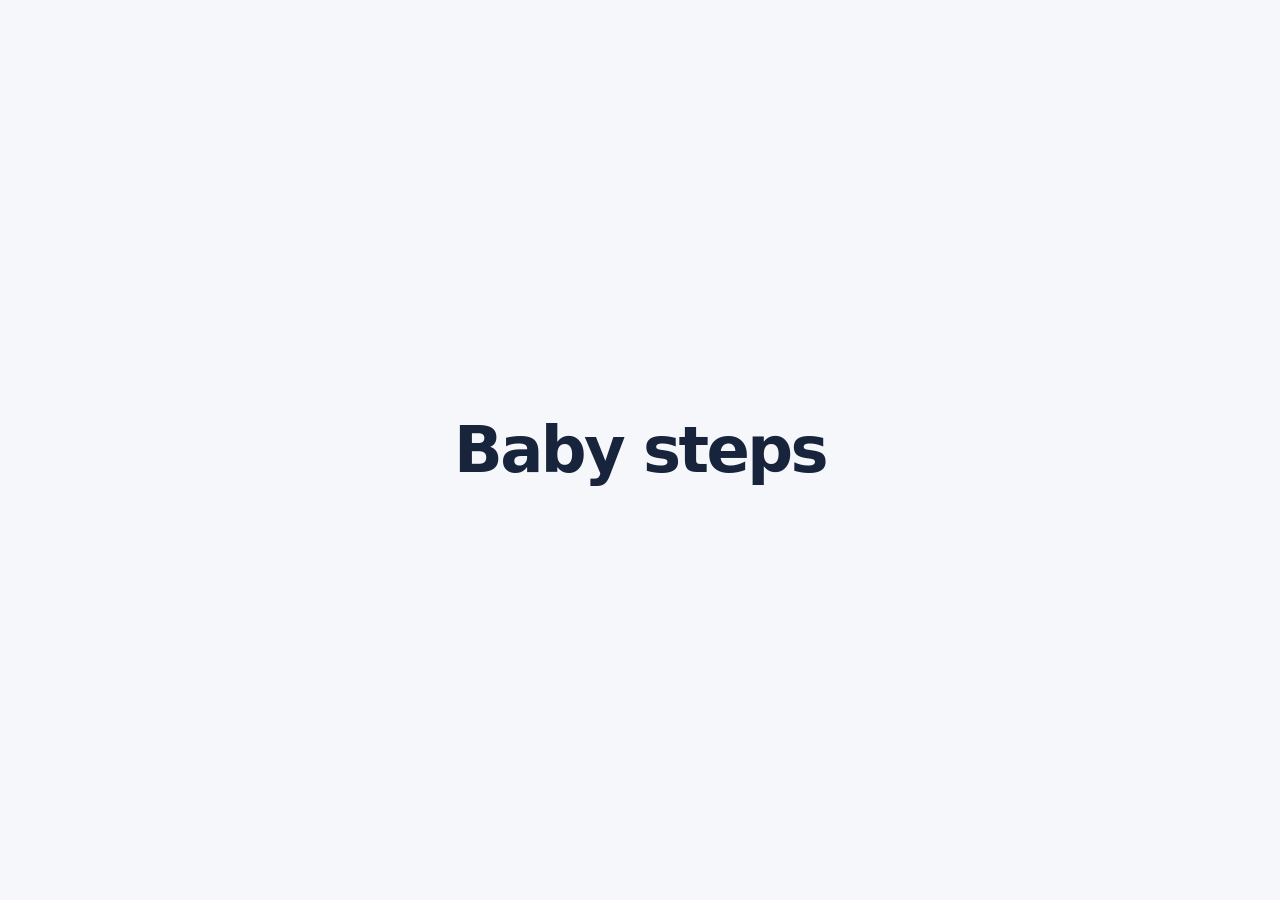
==== index.html @ 603d2622 "Baby step" ====
<!doctype html>
<html lang="en">
  <head>
    <meta charset="UTF-8">
    <meta name="viewport" content="width=device-width, initial-scale=1">
    <title>Hello World!</title>
    <link rel="stylesheet" href="./style.css">
  </head>
  <body>
    <h1>Baby steps</h1>
  </body>
</html>
---- style.css ----
:root {
  color-scheme: light;
  font-family: system-ui, -apple-system, BlinkMacSystemFont, "Segoe UI", sans-serif;
  color: #17243b;
  background: #f5f7fb;
}

* { box-sizing: border-box; }

body {
  margin: 0;
  min-height: 100vh;
  display: grid;
  place-items: center;
  padding: 24px;
}

h1 {
  margin: 0;
  font-size: clamp(2.5rem, 8vw, 4rem);
  line-height: 1.1;
  letter-spacing: -0.04em;
}
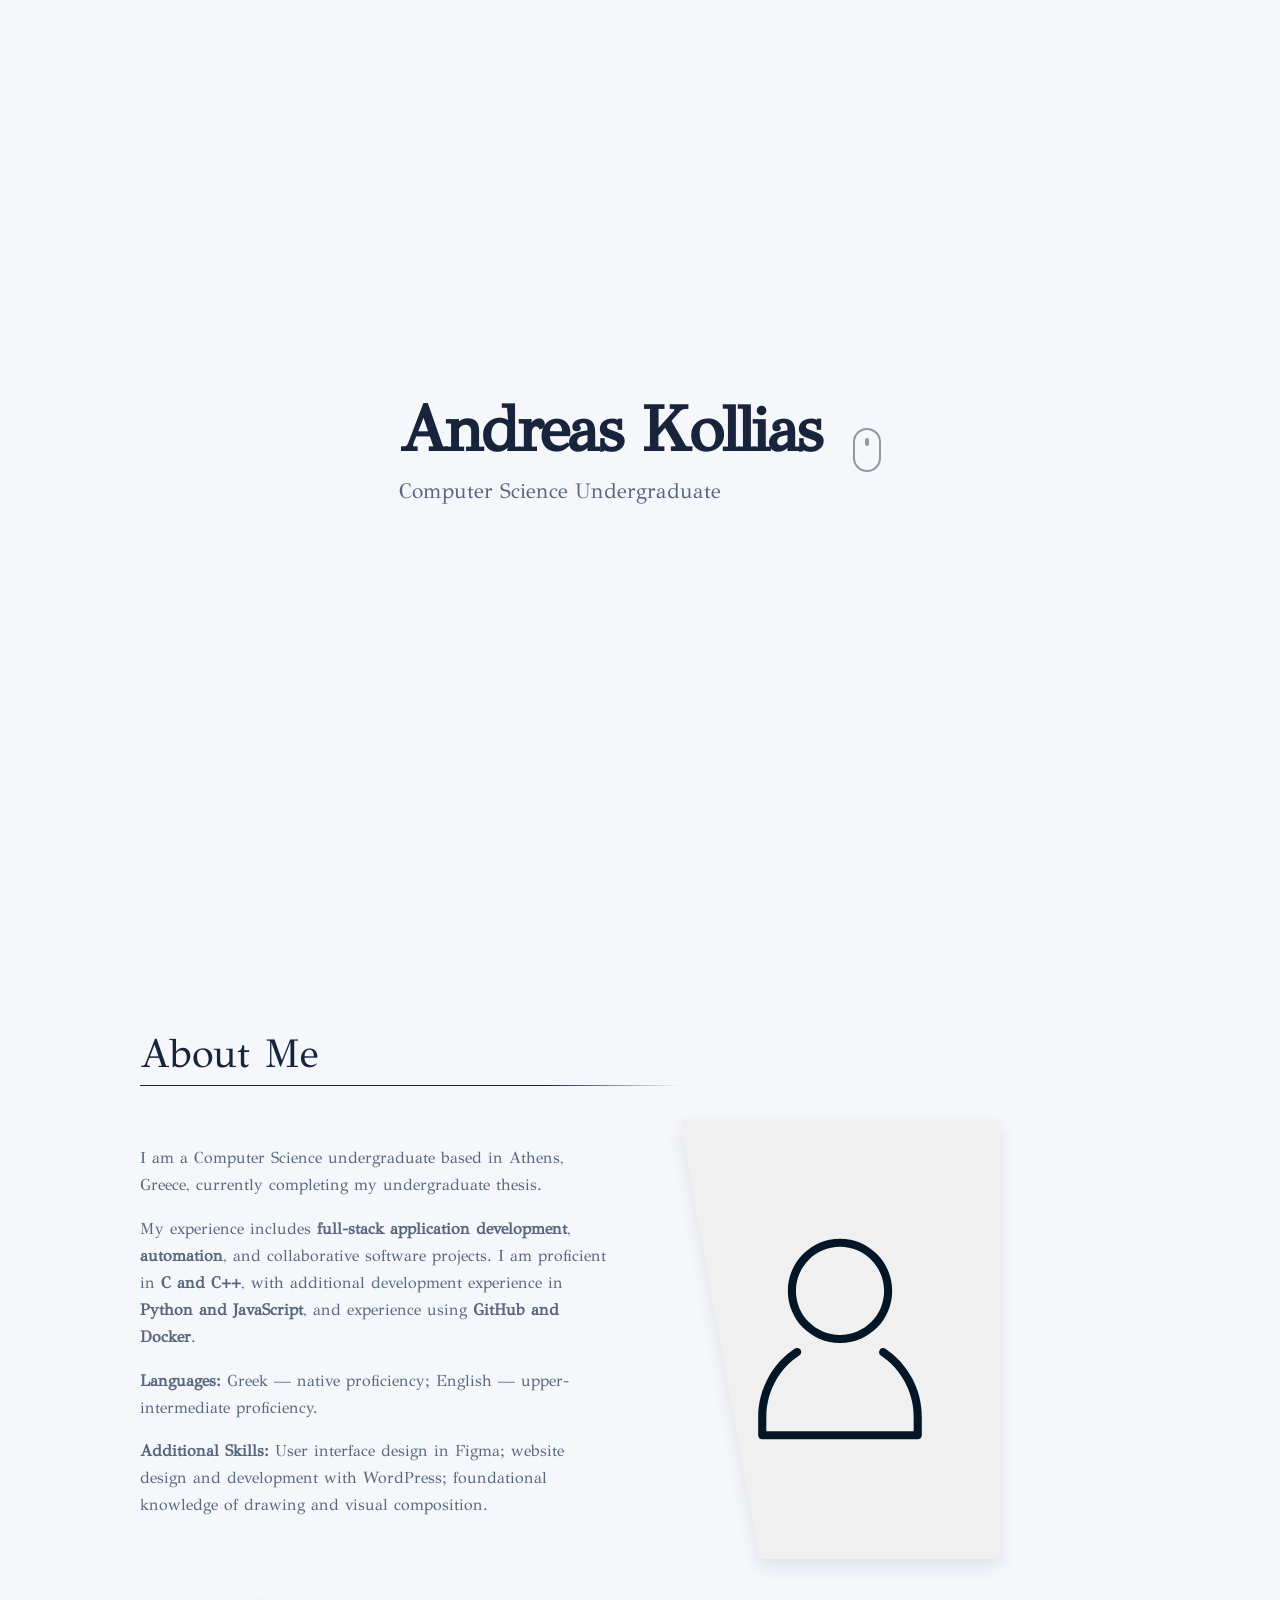
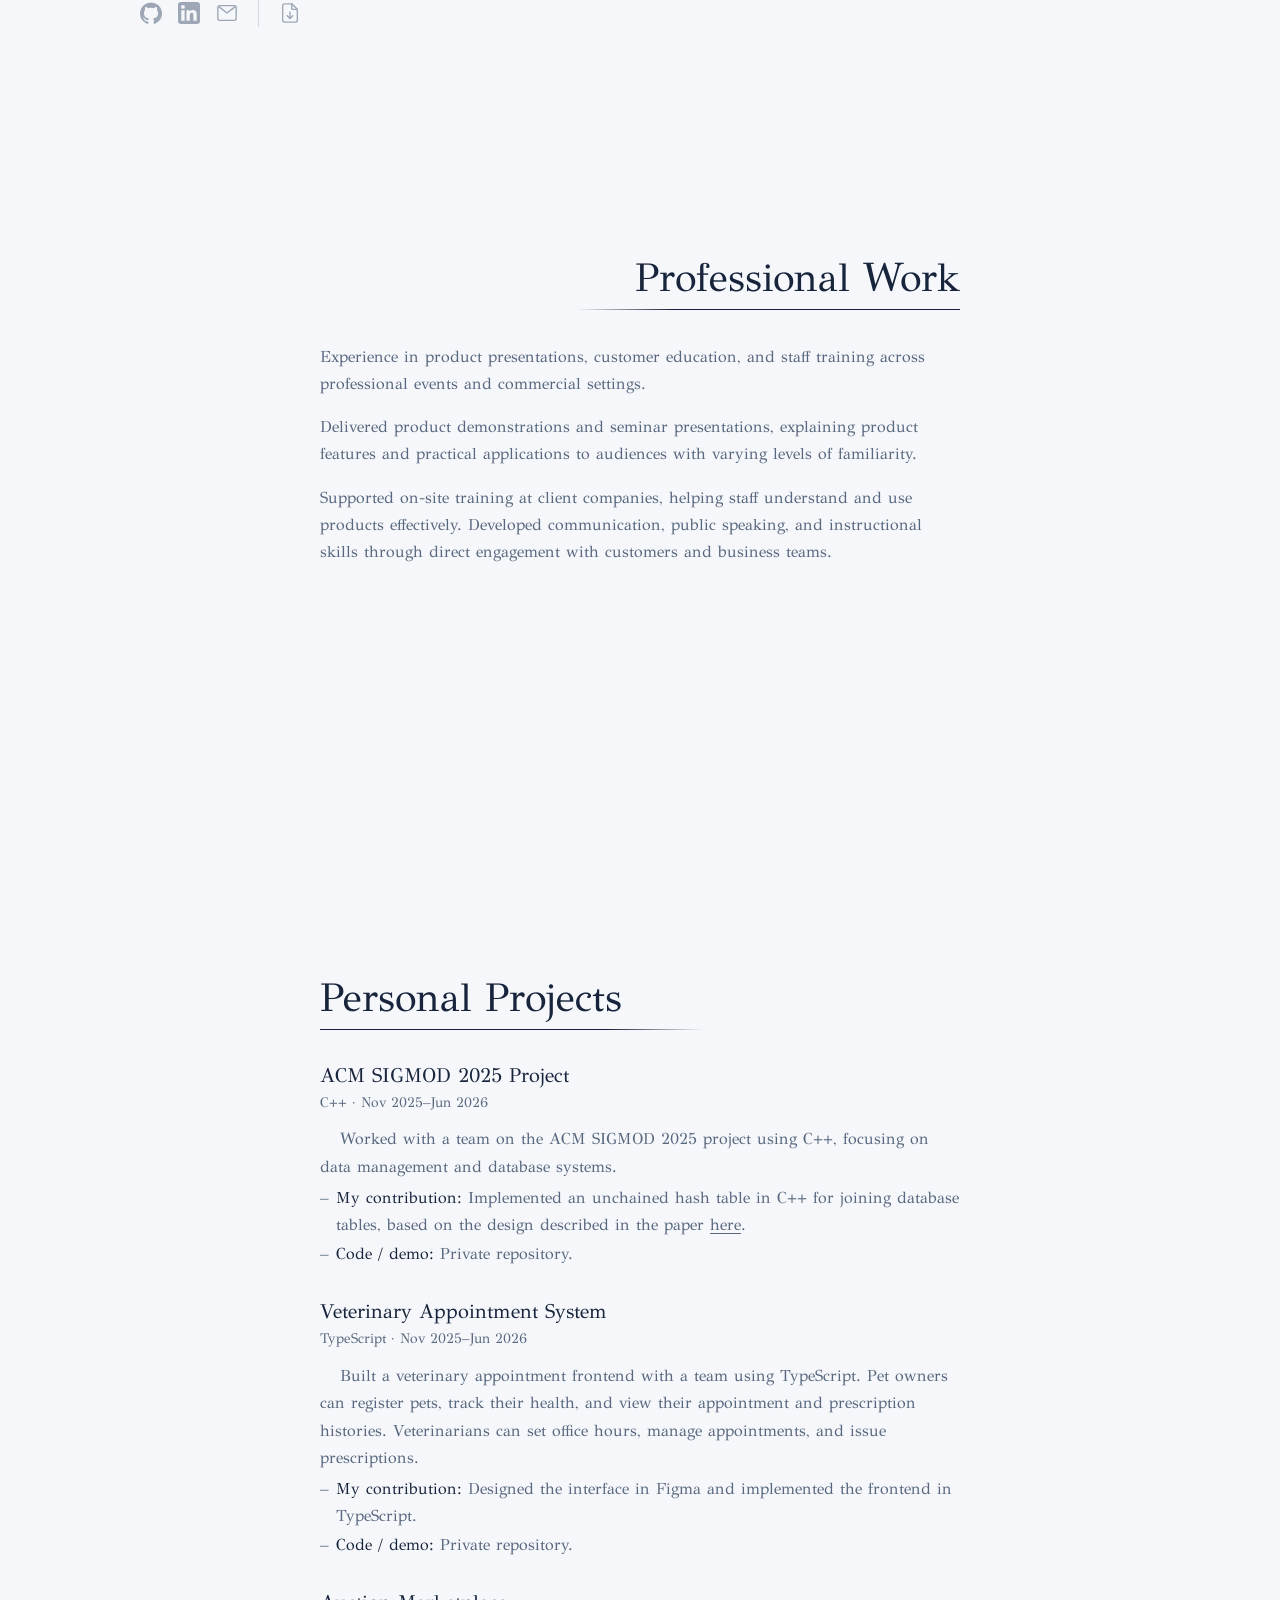
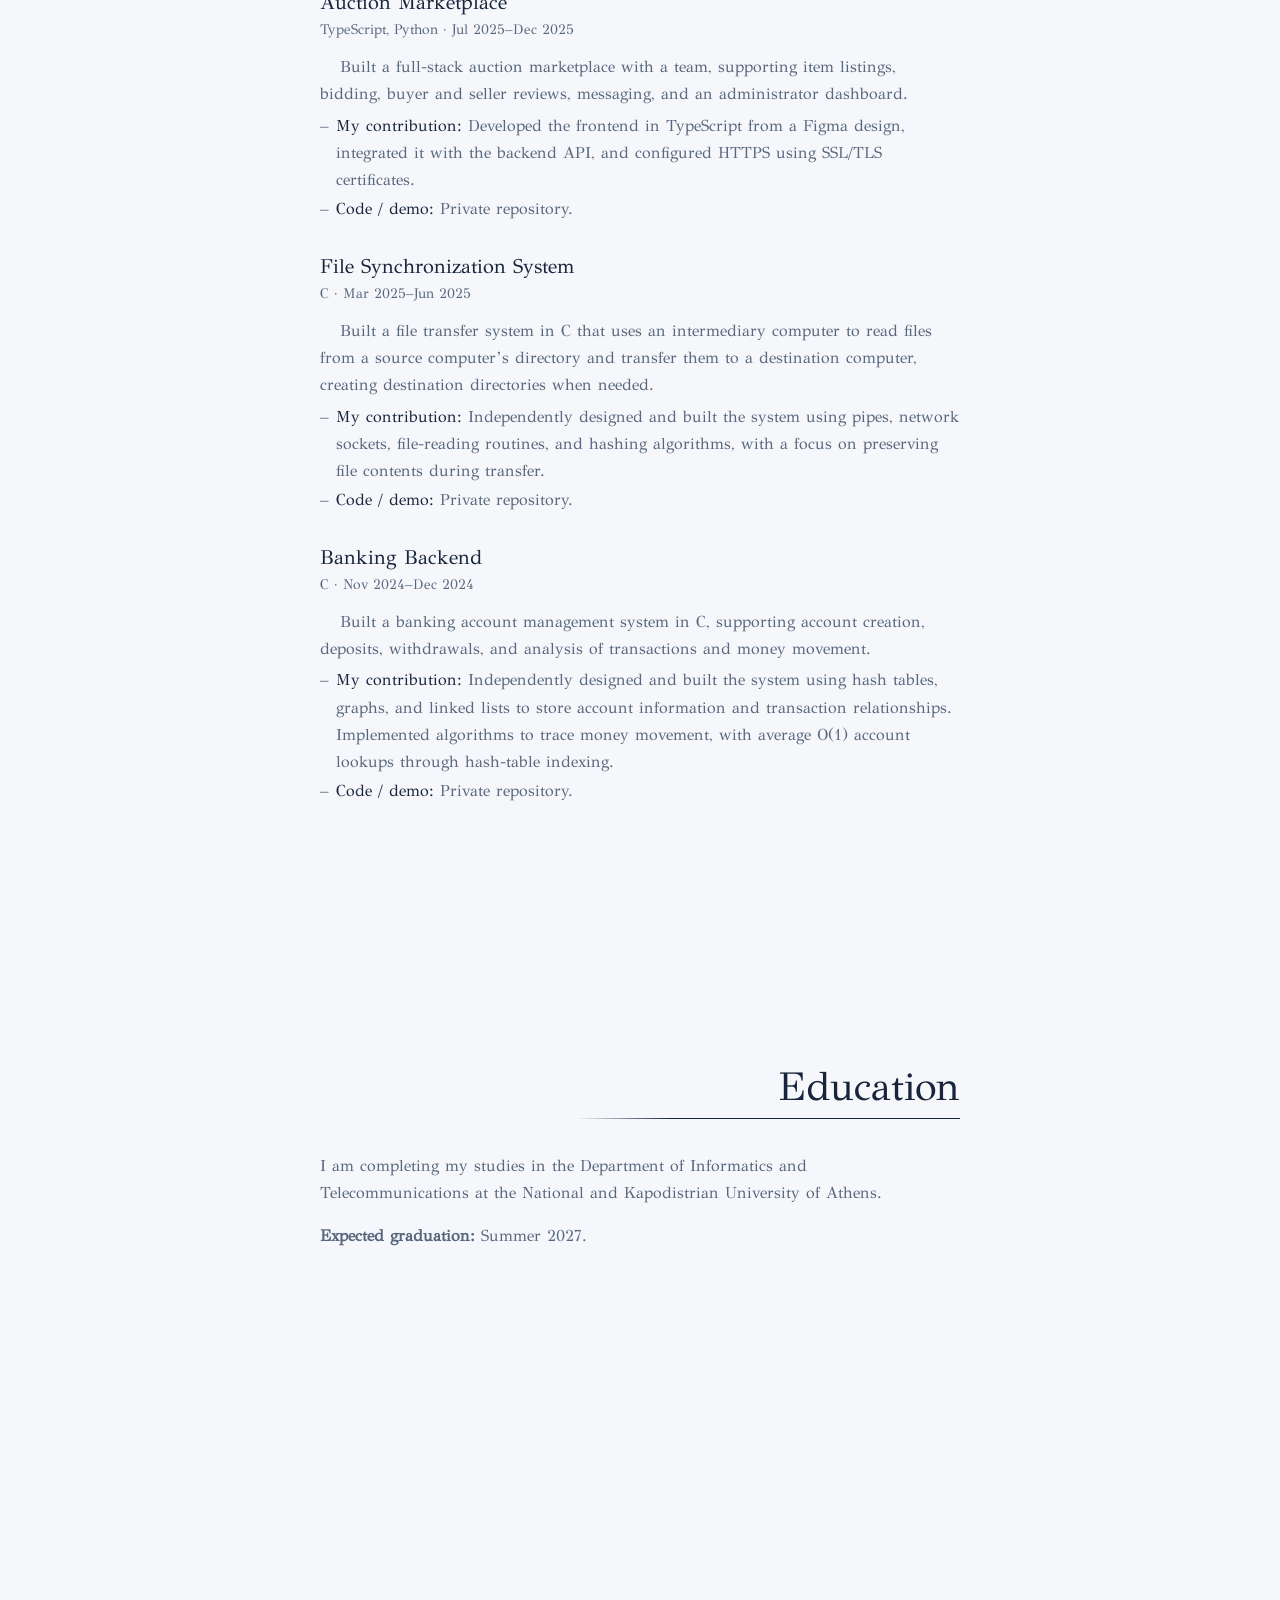
==== commit 942951c4: "2026-Oct-13" ====
--- a/index.html
+++ b/index.html
@@ -1,12 +1,39 @@
 <!doctype html>
 <html lang="en">
-  <head>
-    <meta charset="UTF-8">
-    <meta name="viewport" content="width=device-width, initial-scale=1">
-    <title>Hello World!</title>
-    <link rel="stylesheet" href="./style.css">
-  </head>
-  <body>
-    <h1>Baby steps</h1>
-  </body>
+
+<head>
+  <meta charset="UTF-8">
+  <meta name="viewport" content="width=device-width, initial-scale=1">
+  <title>My CV</title>
+  <link rel="preconnect" href="https://fonts.googleapis.com">
+  <link rel="preconnect" href="https://fonts.gstatic.com" crossorigin>
+  <link href="https://fonts.googleapis.com/css2?family=GFS+Didot&display=swap" rel="stylesheet">
+  <link rel="stylesheet" href="./style.css">
+</head>
+
+<body>
+  <div data-include="header.html"></div>
+  <main>
+    <section class="landing-page" aria-labelledby="landing-title">
+      <div class="landing-intro">
+        <div class="landing-heading" id="landing-title">
+          <h1>Andreas Kollias</h1>
+          <p class="landing-role">Computer Science Undergraduate</p>
+        </div>
+        <div class="scroll-cue">
+          <a class="scroll-hint" href="#about-me" aria-label="Scroll down to the rest of the page">
+            <span class="scroll-mouse" aria-hidden="true"></span>
+          </a>
+        </div>
+      </div>
+    </section>
+
+    <div data-include="about.html"></div>
+    <div data-include="professional_work.html"></div>
+    <div data-include="personal_projects.html"></div>
+    <div data-include="education.html"></div>
+  </main>
+  <script src="./script.js" defer></script>
+</body>
+
 </html>
--- a/style.css
+++ b/style.css
@@ -1,18 +1,405 @@
 :root {
   color-scheme: light;
-  font-family: system-ui, -apple-system, BlinkMacSystemFont, "Segoe UI", sans-serif;
+  font-family: "GFS Didot", Georgia, serif;
   color: #17243b;
   background: #f5f7fb;
 }
 
-* { box-sizing: border-box; }
+* {
+  box-sizing: border-box;
+}
+
+html {
+  scroll-behavior: smooth;
+}
 
 body {
   margin: 0;
+}
+
+.landing-page {
   min-height: 100vh;
+  min-height: 100svh;
   display: grid;
   place-items: center;
   padding: 24px;
+}
+
+.content {
+  min-height: 80svh;
+  padding: 96px 240px 96px max(24px, calc((100vw - 1000px) / 2));
+  scroll-margin-top: 24px;
+}
+
+.content p {
+  max-width: 640px;
+  line-height: 1.7;
+  color: #58677d;
+}
+
+:is(#professional-work, #personal-work, #education) {
+  padding-left: 25%;
+  padding-right: 25%;
+}
+
+:is(#professional-work, #personal-work, #education) p {
+  max-width: none;
+}
+
+h2 {
+  font-size: clamp(1.8rem, 4vw, 2.5rem);
+  font-weight: 500;
+}
+
+.project-title {
+  margin: 20px 0 4px;
+  font-size: 1.25rem;
+  font-weight: 500;
+  line-height: 1.3;
+}
+
+.project-title + p {
+  margin-top: 14px;
+}
+
+.project-entry {
+  margin: 24px 0 32px;
+}
+.project-entry .project-title {
+  margin-top: 0;
+}
+.project-entry > p {
+  margin-bottom: 4px;
+  text-indent: 20px;
+}
+.project-tech {
+  display: block;
+  margin-top: 4px;
+  color: #58677d;
+  font-size: 0.9rem;
+  font-weight: 400;
+}
+.project-details {
+  list-style: none;
+  margin: 4px 0 0;
+  padding: 0;
+  color: #58677d;
+  line-height: 1.7;
+}
+.project-details li {
+  position: relative;
+  padding-left: 16px;
+}
+.project-details li::before {
+  content: "–";
+  position: absolute;
+  left: 0;
+}
+.project-details li + li {
+  margin-top: 2px;
+}
+.project-detail-label {
+  color: #17243b;
+}
+.paper-link {
+  color: inherit;
+  text-underline-offset: 3px;
+}
+.paper-link:hover, .paper-link:focus-visible {
+  color: #17243b;
+}
+
+.content > h2::after {
+  content: "";
+  display: block;
+  height: 1px;
+  margin-top: 6px;
+  background: linear-gradient(to right, currentColor 0%, currentColor 45%, transparent 60%, transparent 100%);
+}
+
+#professional-title,
+#education-title {
+  text-align: right;
+}
+
+#professional-title::after,
+#education-title::after {
+  background: linear-gradient(to left, currentColor 0%, currentColor 45%, transparent 60%, transparent 100%);
+}
+
+.about-layout {
+  display: grid;
+  grid-template-columns: minmax(0, 1fr) minmax(0, 320px);
+  align-items: center;
+  gap: clamp(24px, 5vw, 64px);
+  padding-right: max(0px, calc((25vw - 240px) / 2));
+}
+
+.about-text > p:first-child {
+  margin-top: 0;
+}
+
+.about-avatar {
+  filter: drop-shadow(0 8px 8px #17243b18);
+}
+
+.contacts {
+  margin-top: 40px;
+  display: flex;
+  align-items: center;
+  gap: 20px;
+}
+.contact-icons {
+  display: flex;
+  gap: 16px;
+}
+.contact-icon {
+  display: inline-flex;
+  align-items: center;
+  color: #58677d;
+  opacity: 0.55;
+  text-decoration: none;
+  transition: opacity 0.2s ease;
+}
+.contact-icon svg {
+  flex-shrink: 0;
+  width: 22px;
+  height: 22px;
+}
+.contact-icon:hover, .contact-icon:focus-visible {
+  opacity: 1;
+}
+.contact-icon:focus-visible {
+  outline: 1px solid currentColor;
+  outline-offset: 5px;
+}
+
+.contact-divider {
+  width: 1px;
+  height: 28px;
+  background: #d1d8e2;
+  flex-shrink: 0;
+}
+
+.cv-download {
+  appearance: none;
+  padding: 0;
+  border: 0;
+  background: transparent;
+  font: inherit;
+}
+
+.cv-download[aria-disabled="true"] {
+  color: #58677d;
+  opacity: 0.55;
+  cursor: not-allowed;
+}
+
+.cv-download[aria-disabled="true"]:hover,
+.cv-download[aria-disabled="true"]:focus-visible {
+  opacity: 1;
+}
+
+.landing-role {
+  margin: 12px 0 0;
+  color: #58677d;
+  font-size: clamp(1rem, 2.5vw, 1.3rem);
+}
+
+@media (max-width: 600px) {
+  .contacts { gap: 12px; flex-wrap: wrap; }
+}
+
+.about-avatar img {
+  display: block;
+  width: 100%;
+  height: auto;
+  aspect-ratio: 320 / 440;
+  object-fit: cover;
+  border-radius: 6px;
+  clip-path: polygon(0 0, 100% 0, 100% 100%, 25% 100%);
+}
+
+@media (max-width: 800px) {
+  .about-layout {
+    grid-template-columns: minmax(0, 1fr);
+    padding-right: 0;
+  }
+  .about-avatar {
+    width: min(100%, 320px);
+    justify-self: end;
+  }
+}
+
+.side-header {
+  position: fixed;
+  z-index: 10;
+  right: 32px;
+  top: 50%;
+  transform: translateY(-50%) translateX(8px);
+  opacity: 0;
+  visibility: hidden;
+  transition: opacity 0.4s ease, transform 0.4s ease, visibility 0.4s;
+}
+
+.side-header.is-visible {
+  opacity: 1;
+  visibility: visible;
+  transform: translateY(-50%) translateX(0);
+}
+
+.side-header nav {
+  display: flex;
+  flex-direction: column;
+  align-items: flex-end;
+  gap: 20px;
+}
+.side-header a {
+  color: #58677d;
+  font-size: 0.85rem;
+  text-decoration: none;
+}
+.side-header a {
+  text-shadow: 0 0 0 transparent;
+  transition: color 0.4s ease, text-shadow 0.4s ease;
+}
+.side-header a.is-active {
+  color: #17243b;
+  text-shadow: 0.3px 0 0 currentColor, -0.3px 0 0 currentColor;
+}
+.side-header a:hover,
+.side-header a:focus-visible {
+  color: #17243b;
+  text-decoration: underline;
+  text-underline-offset: 6px;
+}
+
+@media (max-width: 600px) {
+  .side-header {
+    right: 16px;
+  }
+  .side-header nav {
+    gap: 18px;
+  }
+  .side-header a {
+    font-size: 0.7rem;
+  }
+  .content {
+    padding: 64px 144px 64px 24px;
+  }
+  :is(#professional-work, #personal-work, #education) {
+    padding-left: 24px;
+    padding-right: 144px;
+  }
+}
+
+.landing-intro {
+  display: flex;
+  align-items: center;
+  justify-content: center;
+  flex-wrap: wrap;
+  gap: 32px;
+}
+
+.scroll-hint {
+  display: flex;
+  flex-direction: column;
+  align-items: center;
+  gap: 10px;
+  color: inherit;
+  text-decoration: none;
+  animation: reveal-scroll-hint 1.5s ease-out 1s both;
+}
+
+.scroll-cue {
+  transition: opacity 0.35s ease;
+}
+#landing-title {
+  transition: opacity 1.1s ease;
+}
+.has-scrolled .scroll-cue {
+  opacity: 0;
+}
+.has-scrolled #landing-title {
+  opacity: 0.35;
+}
+.has-scrolled .scroll-cue {
+  pointer-events: none;
+}
+
+.scroll-hint:focus-visible {
+  outline: 2px solid currentColor;
+  outline-offset: 8px;
+  border-radius: 4px;
+}
+
+.scroll-mouse {
+  opacity: 0.45;
+  position: relative;
+  width: 28px;
+  height: 44px;
+  border: 2px solid currentColor;
+  border-radius: 16px;
+}
+
+.scroll-mouse::before {
+  content: "";
+  position: absolute;
+  top: 8px;
+  left: 50%;
+  width: 4px;
+  height: 8px;
+  margin-left: -2px;
+  background: currentColor;
+  border-radius: 2px;
+  animation: scroll-wheel 2.0s ease-in-out infinite;
+}
+
+
+@keyframes scroll-wheel {
+  0%, 100% {
+    transform: translateY(0);
+    opacity: 0;
+  }
+  20% {
+    opacity: 1;
+  }
+  70% {
+    transform: translateY(12px);
+    opacity: 0;
+  }
+}
+
+@keyframes reveal-scroll-hint {
+  from {
+    opacity: 0;
+    visibility: hidden;
+  }
+  to {
+    opacity: 1;
+    visibility: visible;
+  }
+}
+
+@media (prefers-reduced-motion: reduce) {
+  html {
+    scroll-behavior: auto;
+  }
+  .side-header {
+    transition: none;
+  }
+  .side-header a {
+    transition: none;
+  }
+  .scroll-cue, #landing-title {
+    transition: none;
+  }
+  .scroll-hint {
+    animation-duration: 0s;
+  }
+  .scroll-mouse::before {
+    animation: none;
+  }
 }
 
 h1 {
